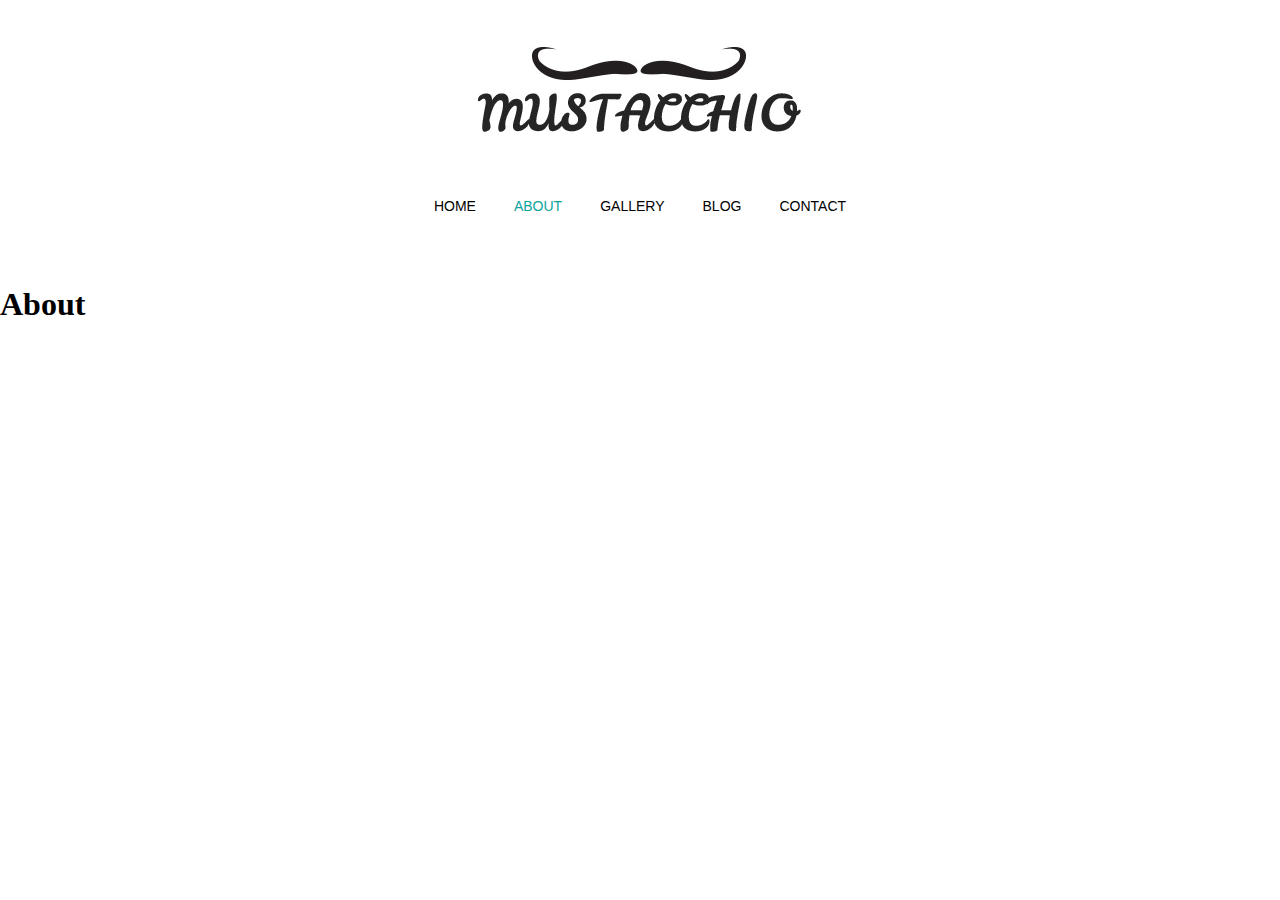
==== pages/about.html @ 11f02063 "formatted home page, added placeholder pages, added js for nav-bar" ====
<!DOCTYPE html>
<html lang="en">
<head>
    <meta charset="UTF-8">
    <meta http-equiv="X-UA-Compatible" content="IE=edge">
    <meta name="viewport" content="width=device-width, initial-scale=1.0">
    <link rel="stylesheet" href="/styles.css">
    <title>Mustache Ehtnusiast - About</title>
</head>
<body>
    <section class="heading">
        <a href="index.html"><img class="logo" src="/Images/logo.jpg" alt="logo-img"></a>
        <nav class="nav-bar">
            <ul class="link-container">
                <li><a class="link" href="/index.html">HOME</a></li>
                <li><a class="link" href="about.html">ABOUT</a></li>
                <li><a class="link" href="gallery.html">GALLERY</a></li>
                <li><a class="link" href="blog.html">BLOG</a></li>
                <li><a class="link" href="contact.html">CONTACT</a></li>
            </ul>
        </nav>
    </section>
    <h1>About</h1>
    <script src="/script.js"></script>
</body>
</html>
---- styles.css ----
/* General  ==================== */
/* header   -------------------- */

body{
    padding: 0;
    margin: 0;
}

.heading{
    display: flex;
    flex-direction: column;
    align-items: center;
    padding: 44px 0 50px;
}

.logo{
    width: 54vw;
    border: none;
}

.link-container{
    display: flex;
    flex-direction: row;
    padding: 56px 0 0 0;
    list-style: none;
    margin: 0 auto;
}

.link{
    color: black;
    text-decoration: none;
    padding: 0 19px;
    font: 14px "Arial Black", Gadget, sans-serif;
}

.link:hover{
    color: #0BA39C;
}

.link:active{
    color:#0BA39C;
}

.link.current{
    color:#0BA39C;
}


/* Footer  --------------------------- */

.footer{
    display: flex;
    justify-content: center;
    background-color: #252525;
    color: white;
}

.footer-content{
    display: flex;
    flex-wrap: wrap;
    flex-direction: column;
    align-items: center;
    justify-content: center;
    padding: 36px 0 42px;
    width: 939px;
    margin: 0 10px;
}

@media (min-width: 636px){
    
    .logo{
        width: 340px;
    }
    
    .footer-content{
        flex-direction: row;
        justify-content: space-between;
    }
}

/* Index.html    ==================== */
/* Main Content  -------------------- */

.main-content{
    display: flex;
    justify-content: center;
    align-items: center;
}

.background-img{
    width: 960px;
    margin: 0 auto;
    padding: 0;
}

.article-container{
    display: flex;
    position: absolute;
    justify-content: center;
    width: 100%; 
}

.article{
    flex-direction: column;
    width: 452px;
    margin: auto 27px;
}

.title{
    font: 20px poller_oneregular;
    padding: 23px 27px 20px;
    margin: 0 0 19px;
    background-color: white;
    width: fit-content;
}

.text{
    display: inline;
    font: 20px Arial, Helvetica, sans-serif;
    padding: 12px 27px;
    margin: 7px 0;
    background-color: #252525;
    color: white;
    width: fit-content;
    line-height: 60px;
    box-decoration-break: clone;
}

.btn{
    width: fit-content;
    padding: 26px 27px 22px;
    margin: 15px 0 0;
    color: white;
    background-color: #0BA39C;
    font: 16px Arial, Helvetica, sans-serif;
    border: none;
}

.btn:hover{
    background-color: #1FC3BC;
}

@media (min-width: 960px){
    .background-img{
        width: 100vw;
    }

    .article-container{
        justify-content: right;
        width: 904px;
    }

    .article{
        margin: 0;
        text-size-adjust: auto;
    }
}

/* Secondary Content  --------------- */

.secondary-content{
    display: flex;
    justify-content: center;
}

.card-deck{
    display: flex;
    padding: 24px 0;
    gap: 20px;
    flex-wrap: wrap;
    justify-content: center;
}

.profile-img{
    border: 2px solid #1a1a1a;
    opacity:.8;
}

.profile-img:hover{
    opacity: 1;
    transition: .5s ease-in-out;
}
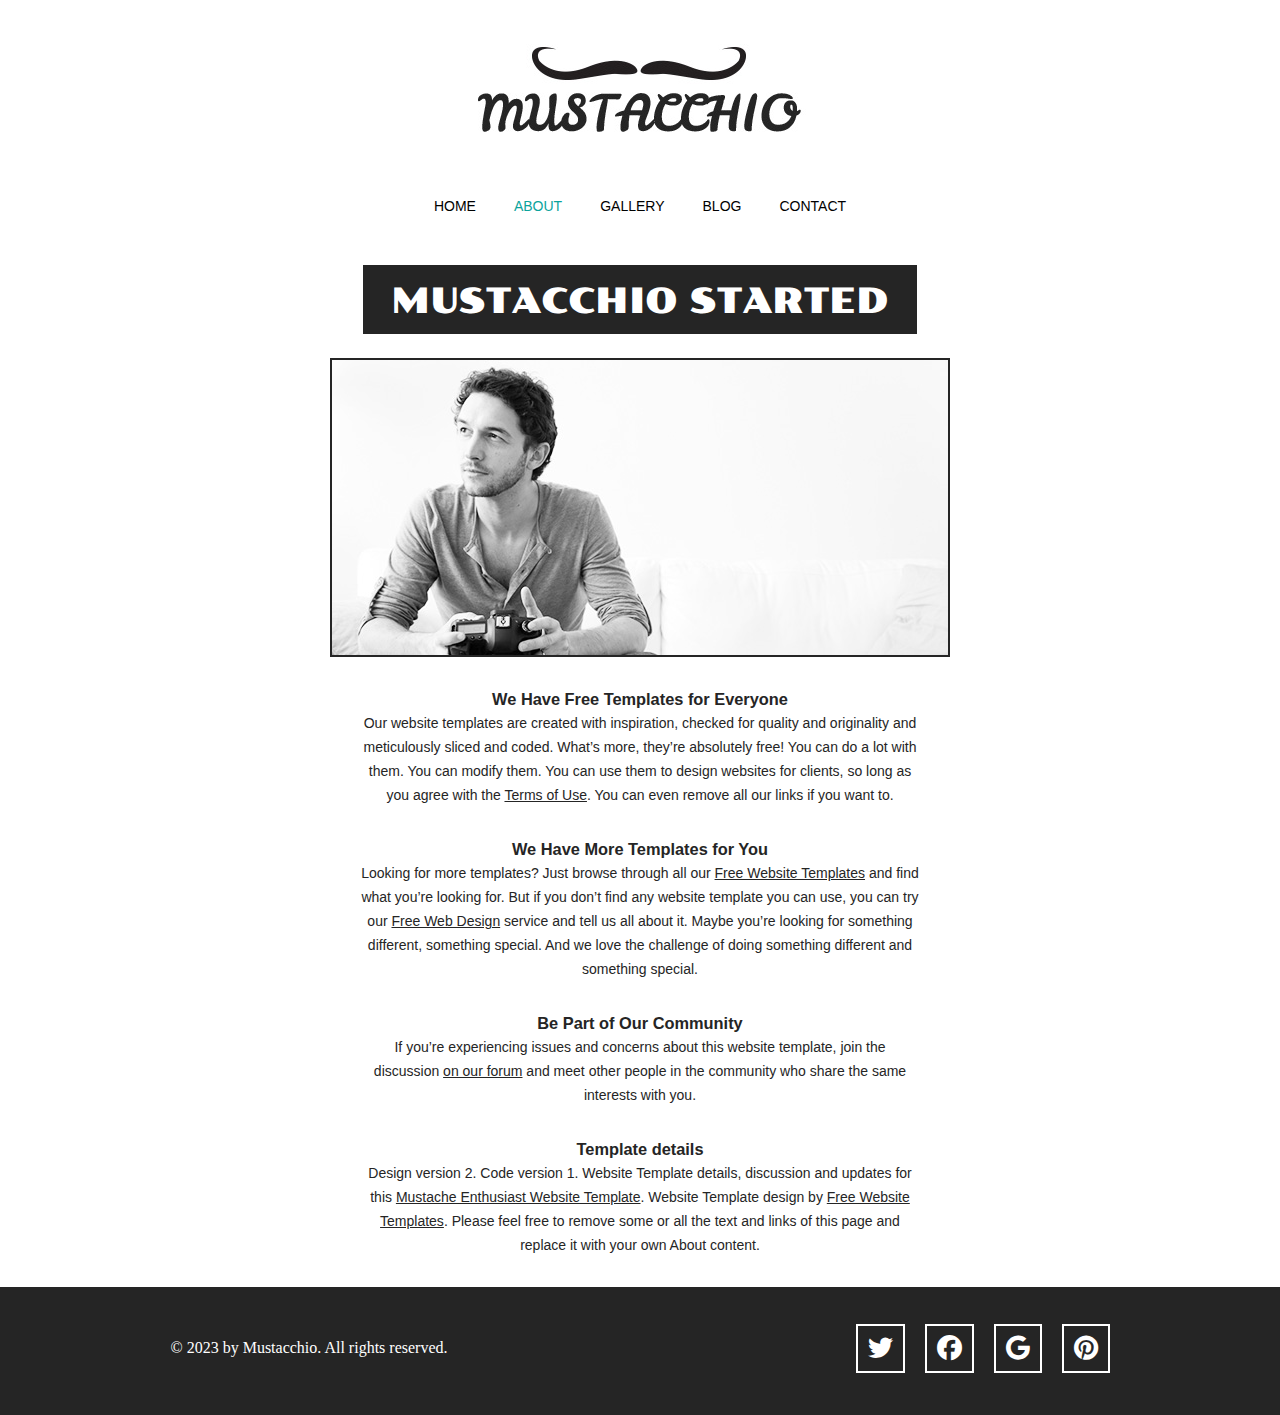
==== commit 3b4d3cb7: "about gallery and blog page development" ====
--- a/pages/about.html
+++ b/pages/about.html
@@ -1,26 +1,63 @@
 <!DOCTYPE html>
 <html lang="en">
-<head>
-    <meta charset="UTF-8">
-    <meta http-equiv="X-UA-Compatible" content="IE=edge">
-    <meta name="viewport" content="width=device-width, initial-scale=1.0">
-    <link rel="stylesheet" href="/styles.css">
+  <head>
+    <meta charset="UTF-8" />
+    <meta http-equiv="X-UA-Compatible" content="IE=edge" />
+    <meta name="viewport" content="width=device-width, initial-scale=1.0" />
+    <link rel="stylesheet" href="/styles.css" />
+    <link
+      rel="stylesheet"
+      href="https://cdnjs.cloudflare.com/ajax/libs/font-awesome/6.2.0/css/all.min.css"
+    />
+    <link rel="preconnect" href="https://fonts.googleapis.com">
+<link rel="preconnect" href="https://fonts.gstatic.com" crossorigin>
+<link href="https://fonts.googleapis.com/css2?family=Poller+One&display=swap" rel="stylesheet">
     <title>Mustache Ehtnusiast - About</title>
-</head>
-<body>
+  </head>
+  <body>
     <section class="heading">
-        <a href="index.html"><img class="logo" src="/Images/logo.jpg" alt="logo-img"></a>
-        <nav class="nav-bar">
-            <ul class="link-container">
-                <li><a class="link" href="/index.html">HOME</a></li>
-                <li><a class="link" href="about.html">ABOUT</a></li>
-                <li><a class="link" href="gallery.html">GALLERY</a></li>
-                <li><a class="link" href="blog.html">BLOG</a></li>
-                <li><a class="link" href="contact.html">CONTACT</a></li>
-            </ul>
-        </nav>
+      <a href="index.html"
+        ><img class="logo" src="/Images/logo.jpg" alt="logo-img"
+      /></a>
+      <nav class="nav-bar">
+        <a class="menu-toggle" href="javascript:void(0);" onclick="dropdown()"
+          ><i id="nav-icon" class="fa fa-bars"></i
+        ></a>
+        <ul id="link-container" class="wide-menu">
+          <li><a class="link" href="/index.html">HOME</a></li>
+          <li><a class="link" href="about.html">ABOUT</a></li>
+          <li><a class="link" href="gallery.html">GALLERY</a></li>
+          <li><a class="link" href="blog.html">BLOG</a></li>
+          <li><a class="link" href="contact.html">CONTACT</a></li>
+        </ul>
+      </nav>
     </section>
-    <h1>About</h1>
+    <section class="about-content">
+    <h1 class="about-title">MUSTACCHIO STARTED</h1>
+    <img class="bordered about-img" src="/Images/photographer.jpg" alt="photographer-img">
+    <article class="about-article">
+      <h3 class="art-header">We Have Free Templates for Everyone</h3>
+      <p class="art-text">Our website templates are created with inspiration, checked for quality and originality and meticulously sliced and coded. What’s more, they’re absolutely free! You can do a lot with them. You can modify them. You can use them to design websites for clients, so long as you agree with the <a class="art-links" href="#">Terms of Use</a>. You can even remove all our links if you want to.</p>
+      <h3 class="art-header">We Have More Templates for You</h3>
+      <p class="art-text">Looking for more templates? Just browse through all our <a class="art-links" href="#">Free Website Templates</a> and find what you’re looking for. But if you don’t find any website template you can use, you can try our <a class="art-links" href="#">Free Web Design</a> service and tell us all about it. Maybe you’re looking for something different, something special. And we love the challenge of doing something different and something special.</p>
+      <h3 class="art-header">Be Part of Our Community</h3>
+      <p class="art-text">If you’re experiencing issues and concerns about this website template, join the discussion <a class="art-links" href="#"> on our forum</a> and meet other people in the community who share the same interests with you.</p>
+      <h3 class="art-header">Template details</h3>
+      <p class="art-text">Design version 2. Code version 1. Website Template details, discussion and updates for this <a class="art-links" href="#">Mustache Enthusiast Website Template</a>. Website Template design by <a class="art-links" href="#">Free Website Templates</a>. Please feel free to remove some or all the text and links of this page and replace it with your own About content.</p>
+    </article>
+  </section>
+    <section class="footer">
+      <div class="footer-content">
+      <p>© 2023 by Mustacchio. All rights reserved.</p>
+      <nav>
+          <ul class="icon-container">
+              <li class="icon-box"><a href="#"><i class="icon fa-brands fa-twitter"></i></a></li>
+              <li class="icon-box"><a href="#"><i class="icon fa-brands fa-facebook"></i></a></li>
+              <li class="icon-box"><a href="#"><i class="icon fa-brands fa-google"></i></a></li>
+              <li class="icon-box"><a href="#"><i class="icon fa-brands fa-pinterest"></i></a></li>
+          </ul>
+      </nav>
+  </section>
     <script src="/script.js"></script>
-</body>
-</html>+  </body>
+</html>
--- a/styles.css
+++ b/styles.css
@@ -15,36 +15,148 @@
 
 .logo{
     width: 54vw;
-    border: none;
-}
-
-.link-container{
-    display: flex;
+    
+}
+
+.nav-bar{
+    display: block;
+    width: 80%;
+    align-items: center;
+    justify-content: center;
+
+    
+}
+
+.wide-menu{
+    display: none;
     flex-direction: row;
     padding: 56px 0 0 0;
     list-style: none;
     margin: 0 auto;
-}
-
-.link{
+    justify-content: center;
+}
+
+.mobile-menu{
+    display: flex;
+    position: absolute;
+    justify-content: center;
+    z-index: 1;
+    flex-direction: column;
+    width: 80%;
+    font: 16px Arial, Helvetica, sans-serif;
+    line-height: 49px;
+    font-weight: normal;
+    background: rgb(11, 162, 155, 0.9);
+    color:white;
+    max-width: 568px;
+    padding: 0;
+    list-style: none;
+    margin: 0 auto;
+}
+
+.mobile-menu > li{
+    border:1px solid white;
+    padding: 0;
+}
+
+.mobile-menu > li > a{
+    display: block;
+    color: white;
+    padding: 0 15px;
+
+}
+
+
+#nav-icon{
+    display: flex;
+    justify-content: center;
+    align-items: center;
+    font-size:25px;
+    height: 50px;
+    width: 50px;
+    margin: 30px 0 auto;
+    padding: 0;
+    color: white;
+    background-color: #0BA39C;
+    border-radius: 3px;
+
+}
+
+.wide-menu > li > a{
     color: black;
-    text-decoration: none;
     padding: 0 19px;
     font: 14px "Arial Black", Gadget, sans-serif;
 }
 
+.link{
+    text-decoration: none;
+}
+
 .link:hover{
-    color: #0BA39C;
+    background-color: black;
 }
 
 .link:active{
+    background-color: black;
+}
+
+.link.current{
+    background-color: black;
+}
+
+/* .link.current-mobile{
+    background-color: black;
+} */
+
+/* .mobile:
+
+.mobile:hover{
+    background-color: black;
+}
+
+.mobile:active{
     color:#0BA39C;
 }
 
-.link.current{
+.mobile.current{
     color:#0BA39C;
-}
-
+} */
+
+.menu-toggle{
+    display: flex;
+    justify-content: center;
+    align-items: center;
+    text-decoration: none;
+}
+
+@media (min-width: 636px){
+    .menu-toggle{
+        display: none;
+    }
+
+    .wide-menu{
+        display: flex;
+    }
+
+    .mobile-menu{
+        display: none;
+    }
+
+    .link:hover{
+        color: #0BA39C;
+        background-color: white;
+    }
+    
+    .link:active{
+        color:#0BA39C;
+        background-color: white;
+    }
+    
+    .link.current{
+        color:#0BA39C;
+        background-color: white;
+    }
+}
 
 /* Footer  --------------------------- */
 
@@ -64,6 +176,37 @@
     padding: 36px 0 42px;
     width: 939px;
     margin: 0 10px;
+}
+
+.icon-container{
+    display: flex;
+    flex-direction: row;
+    list-style: none;
+    gap: 20px;
+    margin: 0;
+    padding: 0;
+}
+
+.icon-box{
+    display: flex;
+    justify-content: center;
+    align-items: center;
+    border: white 2px solid;
+}
+
+.icon{
+    padding: 10px;
+    color: white;
+    font-size: 25px;
+
+}
+
+
+.icon:hover{
+    background-color: white;
+    color: #252525;
+    font-size: 25px;
+
 }
 
 @media (min-width: 636px){
@@ -102,14 +245,14 @@
 
 .article{
     flex-direction: column;
-    width: 452px;
+    width: 300px;
     margin: auto 27px;
 }
 
 .title{
-    font: 20px poller_oneregular;
-    padding: 23px 27px 20px;
-    margin: 0 0 19px;
+    font: 14px 'Poller One', cursive;
+    padding: 10px 10px;
+    margin: 0 0 10px;
     background-color: white;
     width: fit-content;
 }
@@ -117,22 +260,26 @@
 .text{
     display: inline;
     font: 20px Arial, Helvetica, sans-serif;
-    padding: 12px 27px;
+    padding: 10px 12px;
     margin: 7px 0;
     background-color: #252525;
     color: white;
     width: fit-content;
-    line-height: 60px;
+    -webkit-box-decoration-break: clone;
     box-decoration-break: clone;
+    font: 14px Arial, Helvetica, sans-serif;
+    /* padding: 10px 0px; */
+    line-height: 45px;
+    
 }
 
 .btn{
     width: fit-content;
-    padding: 26px 27px 22px;
-    margin: 15px 0 0;
+    padding: 10px;
+    margin: 5px 0 0;
     color: white;
     background-color: #0BA39C;
-    font: 16px Arial, Helvetica, sans-serif;
+    font: 14px Arial, Helvetica, sans-serif;
     border: none;
 }
 
@@ -156,6 +303,31 @@
     }
 }
 
+@media (min-width: 636px){
+    .article{
+        width: 452px;
+    }
+
+    .title{
+        font: 20px 'Poller One', cursive;
+        padding: 23px 27px 20px;
+        margin: 0 0 19px;
+    }
+    
+    .text{
+        font: 20px Arial, Helvetica, sans-serif;
+        padding: 12px 27px;
+        margin: 7px 0;
+        line-height: 60px;
+    }
+
+    .btn{
+        padding: 26px 27px 22px;
+        margin: 15px 0 0;
+        font: 16px Arial, Helvetica, sans-serif;
+    }
+}
+
 /* Secondary Content  --------------- */
 
 .secondary-content{
@@ -169,6 +341,7 @@
     gap: 20px;
     flex-wrap: wrap;
     justify-content: center;
+    text-align: center;
 }
 
 .profile-img{
@@ -181,3 +354,158 @@
     transition: .5s ease-in-out;
 }
 
+.profile-title{
+    font: 20px 'Poller One', cursive;
+}
+
+
+
+/* about.html    ==================== */
+
+.about-content{
+    display: flex;
+    flex-direction: column;
+    justify-content: center;
+    align-items: center;
+    text-align: center;
+}
+
+.about-title{
+    font: 20px 'poller one', cursive;
+    color: white;
+    background-color:#252525;
+    padding: 15px;
+    width: 80vw;
+    margin: 0;
+}
+
+.bordered{
+    border: 2px solid #252525;
+}
+
+.about-img{
+    margin-top: 24px;
+    width: 84vw
+}
+
+.about-article{
+    font-family: Arial, Helvetica, sans-serif;
+    color: #252525;
+    margin: 0 170px;
+    padding: 30px 30px 0;
+    line-height: 24px;
+}
+
+.art-header{
+    margin: 0;
+    font-size: 16.38px;
+}
+
+.art-text{
+    margin: 0 0 30px;
+    font-size: 14px;
+    width: 85vw;
+}
+
+.art-links{
+    color: #252525;
+}
+
+.art-links:hover{
+    color: #8989A8
+}
+
+@media (min-width: 636px){
+    .about-title{
+        font: 35px 'poller one', cursive;
+        padding: 15px 28px 12px;
+        width: initial;
+    }
+
+    .about-img{
+        width: initial;
+    }
+
+    .art-text{
+        width: 560px;
+    }
+}
+
+
+/* gallary.html    ==================== */
+
+.gallary{
+    display: flex;
+    flex-wrap: wrap;
+    align-items: center;
+    justify-content: center;
+    gap: 20px;
+    width: 85vw;
+    margin: 24px 0;
+}
+
+.gallary-title{
+    font: 20px 'poller one', cursive;
+    color: white;
+    background-color:#252525;
+    padding: 15px;
+    width: 270px;
+    margin: 0;
+}
+
+
+@media (min-width: 990px){
+
+    .gallary-title{
+        font: 35px 'poller one', cursive;
+        padding: 15px 28px 12px;
+        width: initial;
+    }
+
+    .gallary{
+        width: 960px;
+    }
+
+
+}
+
+@media (min-width: 730px) and (max-width: 989px){
+    .gallary-title{
+        font: 35px 'poller one', cursive;
+        padding: 15px 28px 12px;
+        width: 564px;
+    }
+}
+
+/* blog.html    ==================== */
+
+.font-arialblk{
+    font-family: "Arial Black", Gadget, sans-serif;
+    color: #252525;
+}
+
+.font-arial{
+    font-family: Arial, Gadget, sans-serif;
+    color: #252525;
+}
+
+.md{
+    font-size: 25px;
+}
+
+.flex-row{
+    display: flex;
+    flex-direction: row;
+}
+
+.sub-border{
+    border-right: 2px solid #252525;
+}
+
+.btn-blk{
+    text-decoration: none;
+    padding: 8px 28px;
+    background-color: black;
+    font-size: 18px;
+    color: white;
+}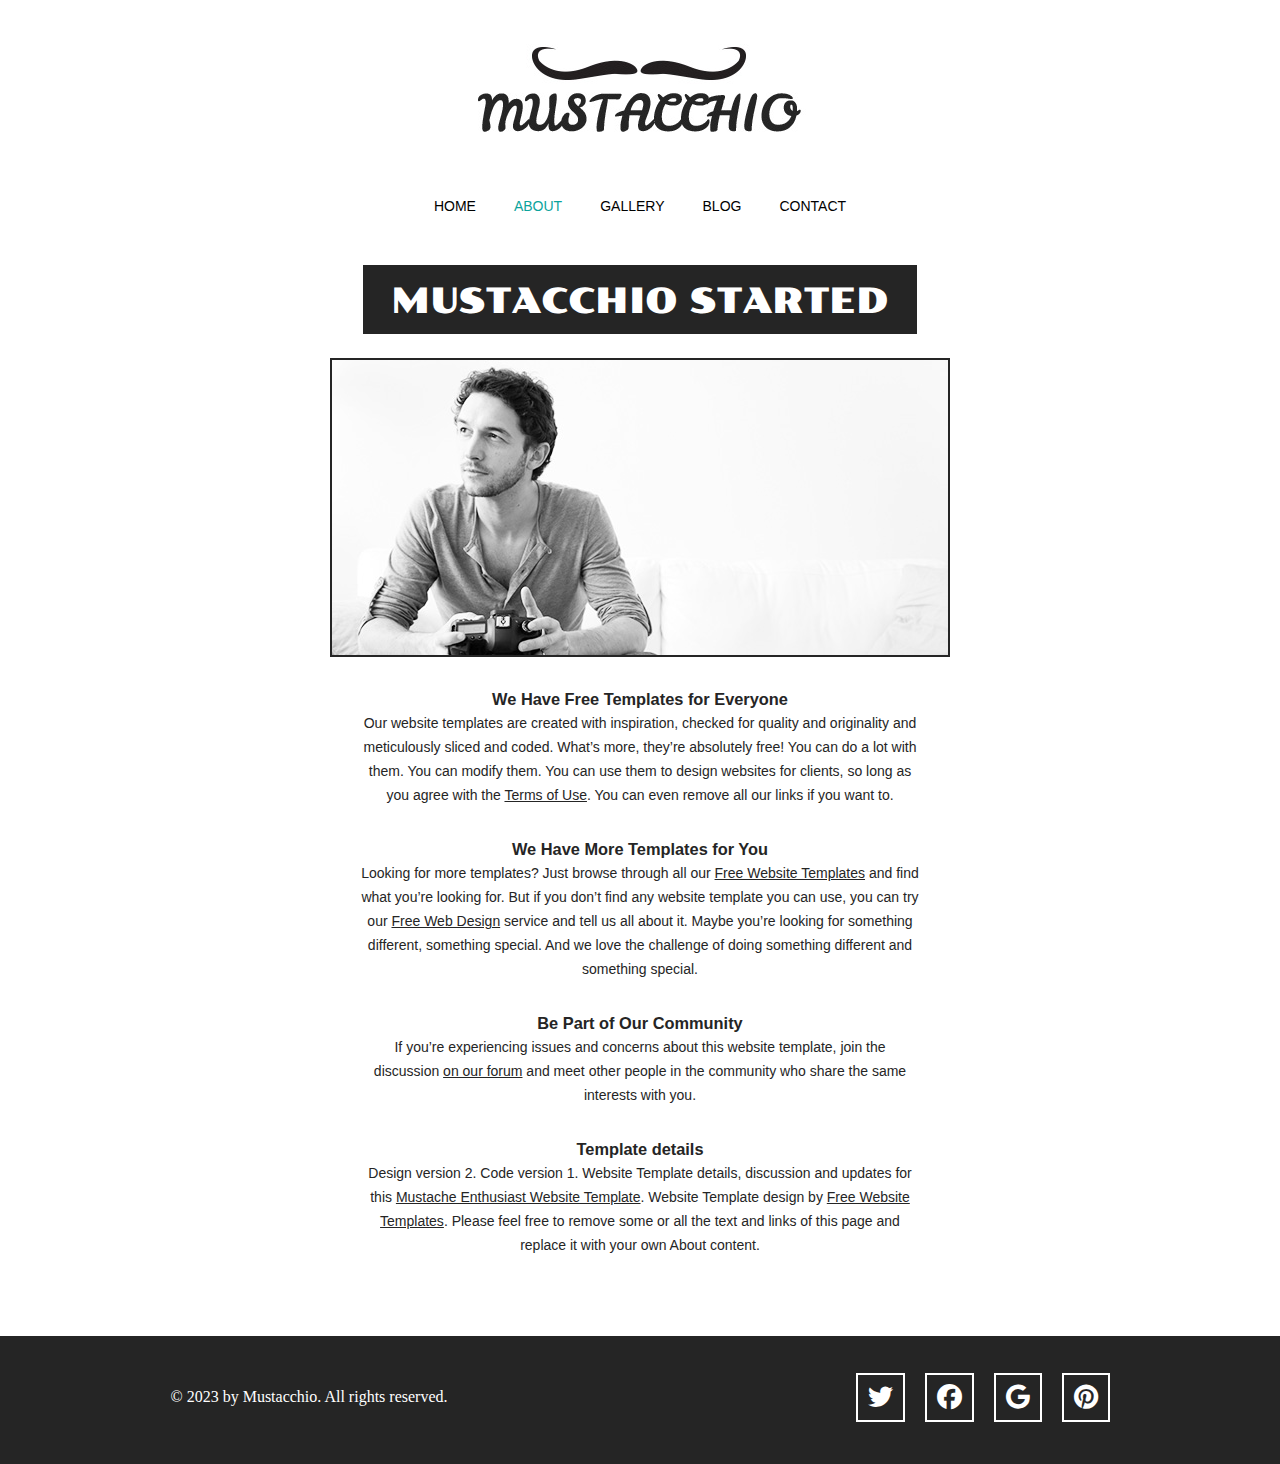
==== commit 3a1db8d6: "styled pages and corrected footer to remain at bottom of page" ====
--- a/pages/about.html
+++ b/pages/about.html
@@ -15,49 +15,53 @@
     <title>Mustache Ehtnusiast - About</title>
   </head>
   <body>
-    <section class="heading">
-      <a href="index.html"
-        ><img class="logo" src="/Images/logo.jpg" alt="logo-img"
-      /></a>
-      <nav class="nav-bar">
-        <a class="menu-toggle" href="javascript:void(0);" onclick="dropdown()"
-          ><i id="nav-icon" class="fa fa-bars"></i
-        ></a>
-        <ul id="link-container" class="wide-menu">
-          <li><a class="link" href="/index.html">HOME</a></li>
-          <li><a class="link" href="about.html">ABOUT</a></li>
-          <li><a class="link" href="gallery.html">GALLERY</a></li>
-          <li><a class="link" href="blog.html">BLOG</a></li>
-          <li><a class="link" href="contact.html">CONTACT</a></li>
-        </ul>
-      </nav>
+    <section class="page">
+      <section class="content-wrap">
+        <section class="heading">
+          <a href="index.html"
+            ><img class="logo" src="/Images/logo.jpg" alt="logo-img"
+          /></a>
+          <nav class="nav-bar">
+            <a class="menu-toggle" href="javascript:void(0);" onclick="dropdown()"
+              ><i id="nav-icon" class="fa fa-bars"></i
+            ></a>
+            <ul id="link-container" class="wide-menu">
+              <li><a class="link" href="/index.html">HOME</a></li>
+              <li><a class="link" href="about.html">ABOUT</a></li>
+              <li><a class="link" href="gallery.html">GALLERY</a></li>
+              <li><a class="link" href="blog.html">BLOG</a></li>
+              <li><a class="link" href="contact.html">CONTACT</a></li>
+            </ul>
+          </nav>
+        </section>
+        <section class="about-content">
+        <h1 class="about-title">MUSTACCHIO STARTED</h1>
+        <img class="bordered about-img" src="/Images/photographer.jpg" alt="photographer-img">
+        <article class="about-article">
+          <h3 class="art-header">We Have Free Templates for Everyone</h3>
+          <p class="art-text">Our website templates are created with inspiration, checked for quality and originality and meticulously sliced and coded. What’s more, they’re absolutely free! You can do a lot with them. You can modify them. You can use them to design websites for clients, so long as you agree with the <a class="art-links" href="#">Terms of Use</a>. You can even remove all our links if you want to.</p>
+          <h3 class="art-header">We Have More Templates for You</h3>
+          <p class="art-text">Looking for more templates? Just browse through all our <a class="art-links" href="#">Free Website Templates</a> and find what you’re looking for. But if you don’t find any website template you can use, you can try our <a class="art-links" href="#">Free Web Design</a> service and tell us all about it. Maybe you’re looking for something different, something special. And we love the challenge of doing something different and something special.</p>
+          <h3 class="art-header">Be Part of Our Community</h3>
+          <p class="art-text">If you’re experiencing issues and concerns about this website template, join the discussion <a class="art-links" href="#"> on our forum</a> and meet other people in the community who share the same interests with you.</p>
+          <h3 class="art-header">Template details</h3>
+          <p class="art-text">Design version 2. Code version 1. Website Template details, discussion and updates for this <a class="art-links" href="#">Mustache Enthusiast Website Template</a>. Website Template design by <a class="art-links" href="#">Free Website Templates</a>. Please feel free to remove some or all the text and links of this page and replace it with your own About content.</p>
+        </article>
+      </section>
+      </section>
+        <section class="footer">
+          <div class="footer-content">
+          <p>© 2023 by Mustacchio. All rights reserved.</p>
+          <nav>
+              <ul class="icon-container">
+                  <li class="icon-box"><a href="#"><i class="icon fa-brands fa-twitter"></i></a></li>
+                  <li class="icon-box"><a href="#"><i class="icon fa-brands fa-facebook"></i></a></li>
+                  <li class="icon-box"><a href="#"><i class="icon fa-brands fa-google"></i></a></li>
+                  <li class="icon-box"><a href="#"><i class="icon fa-brands fa-pinterest"></i></a></li>
+              </ul>
+          </nav>
+      </section>
     </section>
-    <section class="about-content">
-    <h1 class="about-title">MUSTACCHIO STARTED</h1>
-    <img class="bordered about-img" src="/Images/photographer.jpg" alt="photographer-img">
-    <article class="about-article">
-      <h3 class="art-header">We Have Free Templates for Everyone</h3>
-      <p class="art-text">Our website templates are created with inspiration, checked for quality and originality and meticulously sliced and coded. What’s more, they’re absolutely free! You can do a lot with them. You can modify them. You can use them to design websites for clients, so long as you agree with the <a class="art-links" href="#">Terms of Use</a>. You can even remove all our links if you want to.</p>
-      <h3 class="art-header">We Have More Templates for You</h3>
-      <p class="art-text">Looking for more templates? Just browse through all our <a class="art-links" href="#">Free Website Templates</a> and find what you’re looking for. But if you don’t find any website template you can use, you can try our <a class="art-links" href="#">Free Web Design</a> service and tell us all about it. Maybe you’re looking for something different, something special. And we love the challenge of doing something different and something special.</p>
-      <h3 class="art-header">Be Part of Our Community</h3>
-      <p class="art-text">If you’re experiencing issues and concerns about this website template, join the discussion <a class="art-links" href="#"> on our forum</a> and meet other people in the community who share the same interests with you.</p>
-      <h3 class="art-header">Template details</h3>
-      <p class="art-text">Design version 2. Code version 1. Website Template details, discussion and updates for this <a class="art-links" href="#">Mustache Enthusiast Website Template</a>. Website Template design by <a class="art-links" href="#">Free Website Templates</a>. Please feel free to remove some or all the text and links of this page and replace it with your own About content.</p>
-    </article>
-  </section>
-    <section class="footer">
-      <div class="footer-content">
-      <p>© 2023 by Mustacchio. All rights reserved.</p>
-      <nav>
-          <ul class="icon-container">
-              <li class="icon-box"><a href="#"><i class="icon fa-brands fa-twitter"></i></a></li>
-              <li class="icon-box"><a href="#"><i class="icon fa-brands fa-facebook"></i></a></li>
-              <li class="icon-box"><a href="#"><i class="icon fa-brands fa-google"></i></a></li>
-              <li class="icon-box"><a href="#"><i class="icon fa-brands fa-pinterest"></i></a></li>
-          </ul>
-      </nav>
-  </section>
     <script src="/script.js"></script>
   </body>
 </html>
--- a/styles.css
+++ b/styles.css
@@ -1,8 +1,16 @@
 /* General  ==================== */
 /* header   -------------------- */
-
 body{
     padding: 0;
+    margin: 0;
+}
+.page{
+    position: relative;
+    min-height: 100vh;
+}
+
+.content-wrap{
+    padding: 0 0 177px;
     margin: 0;
 }
 
@@ -130,6 +138,10 @@
 }
 
 @media (min-width: 636px){
+.content-wrap{
+    padding: 0 0 128;
+}
+
     .menu-toggle{
         display: none;
     }
@@ -161,6 +173,9 @@
 /* Footer  --------------------------- */
 
 .footer{
+    position: absolute;
+    bottom: 0;
+    width: 100%;
     display: flex;
     justify-content: center;
     background-color: #252525;
@@ -479,6 +494,46 @@
 
 /* blog.html    ==================== */
 
+.blog-title{
+    font: 20px 'poller one', cursive;
+    color: white;
+    background-color:#252525;
+    padding: 15px 0px;
+    width: 70vw;
+    margin: 0;
+}
+
+.blog-content{
+    display: flex;
+    flex-direction: column;
+    justify-content: center;
+    align-items: center;
+    text-align: center;
+}
+
+.clear{
+    padding: 0;
+    margin: 0;
+}
+
+.blog-img{
+    opacity:.8;
+}
+
+.blog-img:hover{
+    opacity: 1;
+    transition: .5s ease-in-out;
+}
+
+.gap{
+    padding: 24px 10px;
+    margin: 0;
+    display: flex;
+    flex-direction: column;
+    gap: 20px;
+    width: 70vw;
+}
+
 .font-arialblk{
     font-family: "Arial Black", Gadget, sans-serif;
     color: #252525;
@@ -493,13 +548,28 @@
     font-size: 25px;
 }
 
+.sm{
+    font-size: 14px;;
+}
+
+.text-pad{
+    padding: 30px 30px 18px;
+    margin: 0;
+    line-height: 1.75;
+}
+
+.blog-card{
+    padding: 63px 0 20px;
+    width: 100%;
+}
+
 .flex-row{
     display: flex;
-    flex-direction: row;
+    flex-direction: column;
 }
 
 .sub-border{
-    border-right: 2px solid #252525;
+    border-right: none;
 }
 
 .btn-blk{
@@ -508,4 +578,155 @@
     background-color: black;
     font-size: 18px;
     color: white;
-}+}
+
+.btn-blk:hover{
+    background-color: white;
+    color:#252525;
+    border: 2px solid #252525;
+}
+
+@media (min-width: 980px){
+    .flex-row{
+        flex-direction: row;
+    }
+
+    .sub-border{
+        border-right: 2px solid #252525;
+    }
+
+    .gap{
+        width: 940px;
+    }
+
+    .blog-title{
+        font: 35px 'poller one', cursive;
+        padding: 15px 28px 12px;
+        width: initial;
+    }
+}
+
+/* contact.html    ==================== */
+
+.cntct-title{
+    font: 20px 'poller one', cursive;
+    color: white;
+    background-color:#252525;
+    padding: 15px 10px;
+    width: 66vw;
+    margin: 0;
+}
+
+.cntct-content{
+    display: flex;
+    flex-direction: column;
+    justify-content: center;
+    align-items: center;
+    text-align: center;
+}
+
+    .form{
+        display: flex;
+        align-items: center;
+        flex-direction: column;
+        width: 66vw;
+        gap: 20px;
+        margin: 30px;
+    }
+
+    .form-item{
+        padding: 10px;
+        border: 2px solid #252525;
+        text-align: center;
+        font: 15px Arial, Helvetica, sans-serif;
+        text-transform: uppercase;
+        width: 100%;
+
+    }
+
+    .area{
+        height: 175px;
+        overflow: auto;
+        resize: none;
+    }
+
+    .cntctbtn-blk{
+        display: inline-block;
+        text-decoration: none;
+        border: 2px solid #252525;
+        padding: 10px;
+        background-color: #252525;
+        font-size: 15px;
+        color: white;
+        width: fit-content;
+        font-family: "Arial Black", Gadget, sans-serif;
+        margin-bottom: 20px;
+        
+    }
+    
+    .cntctbtn-blk:hover{
+        background-color: white;
+        color:#252525;
+    }
+
+    @media (min-width: 980px){
+        .cntct-title{
+            font: 35px 'poller one', cursive;
+            padding: 15px 28px 12px;
+            width: initial;
+        }
+
+        .form{
+            width: 620px;
+            gap: 37px;
+            margin: 30px;
+        }
+
+        .form-item{
+            padding: 20px 10px;
+        }
+
+        .cntctbtn-blk{
+            padding: 20px 28px;
+            margin-bottom: 37px;
+            
+        }
+    }
+
+
+    /* blog1.html    ==================== */
+
+    .margin-gap{
+        margin-top: 24px;
+        width: 70vw;
+    }
+
+    .blog1-art{
+        width: 70vw;
+        padding: 30px 30px 0;
+    }
+
+    .blog1-p{
+        font: 14px arial, helvetica, sans-serif;
+        margin: 0 0 30px;
+        color: #252525;
+        line-height: 1.75;
+    }
+
+    .blog1-title{
+        font: 18px "arial black", Gadget, sans-serif;
+    }
+
+    @media (min-width: 980px){
+        .margin-gap{
+            width: initial;
+        }
+    
+        .blog1-art{
+            width: 560px;
+        }
+    
+        .blog1-title{
+            font: 25px "arial black", Gadget, sans-serif;
+        }
+    }